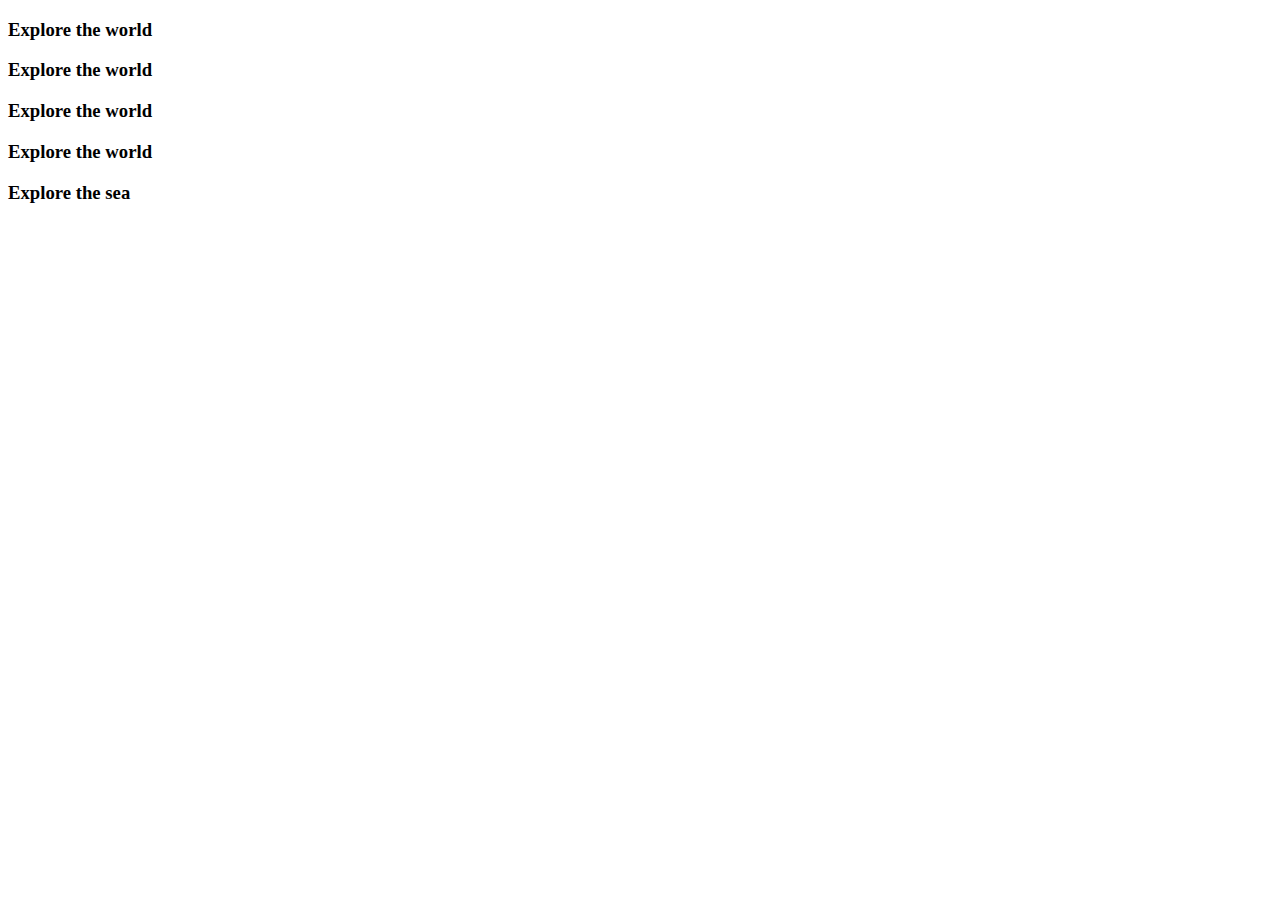
==== expanding.html @ 6228111d "Wed, Feb 28, 2024, 9:16 AM -08:00" ====
<!DOCTYPE html>
<html lang="en">
    <head>
        <title>Expanding</title>
    </head>
    <body>
        <div>
            <div style="background image: url('css/images/bridge.jpg')">
                <h3>Explore the world</h3>
            </div>
            <div style="background image: url('css/images/city.jpg')">
                <h3>Explore the world</h3>
            </div>
            <div style="background image: url('css/images/empire.jpg')">
                <h3>Explore the world</h3>
            </div>
            <div style="background image: url('css/images/sunset.jpg')">
                <h3>Explore the world</h3>
            <div style="background image: url('css/images/water.jpg')">
                <h3>Explore the sea</h3>
             </div>
            </div>
        </div>
    </body>
</html>
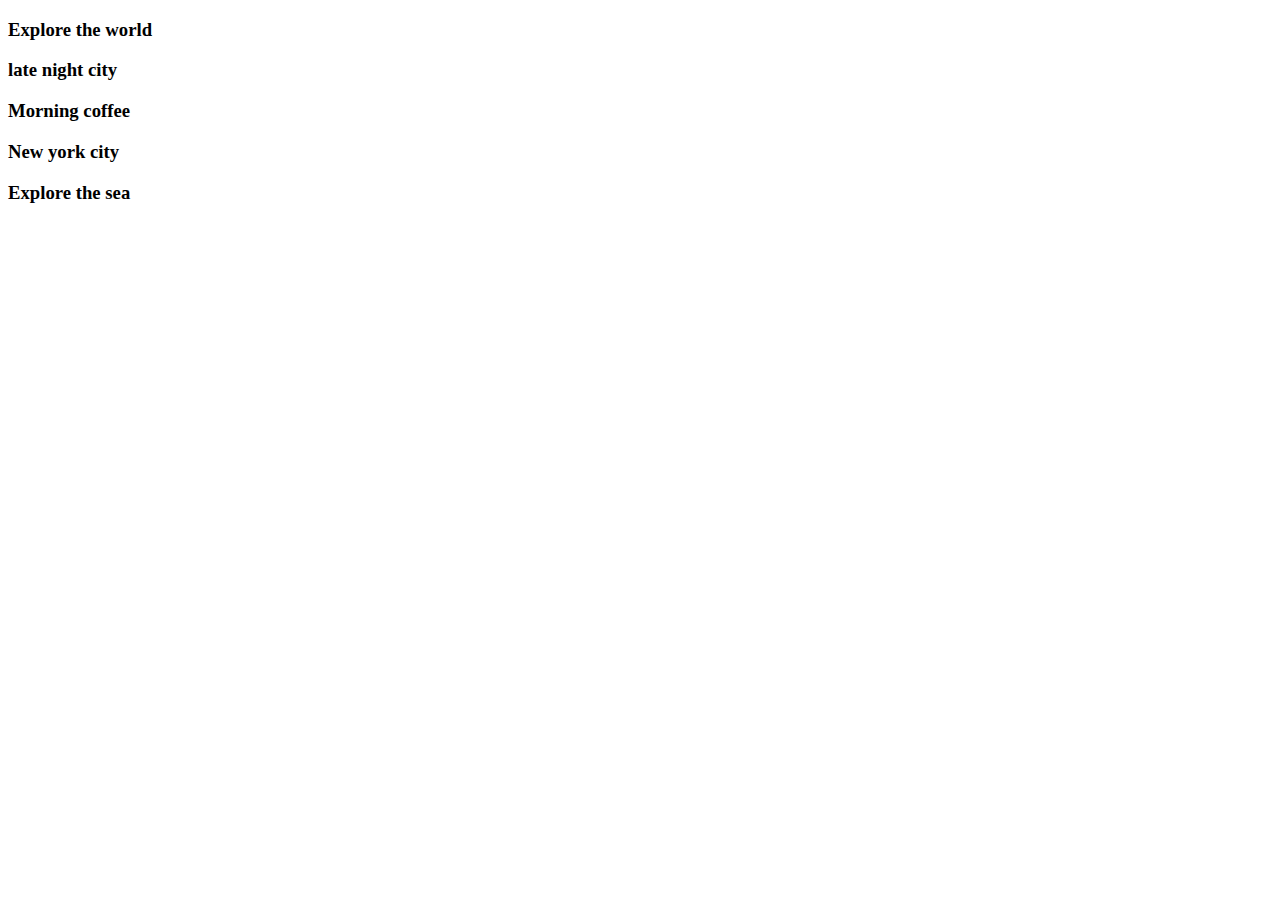
==== commit 1ee77fd9: "Wed, Feb 28, 2024, 9:22 AM -08:00" ====
--- a/expanding.html
+++ b/expanding.html
@@ -2,6 +2,7 @@
 <html lang="en">
     <head>
         <title>Expanding</title>
+        <link rel="stylesheet"
     </head>
     <body>
         <div>
@@ -9,13 +10,13 @@
                 <h3>Explore the world</h3>
             </div>
             <div style="background image: url('css/images/city.jpg')">
-                <h3>Explore the world</h3>
+                <h3>late night city</h3>
             </div>
             <div style="background image: url('css/images/empire.jpg')">
-                <h3>Explore the world</h3>
+                <h3>Morning coffee</h3>
             </div>
             <div style="background image: url('css/images/sunset.jpg')">
-                <h3>Explore the world</h3>
+                <h3>New york city</h3>
             <div style="background image: url('css/images/water.jpg')">
                 <h3>Explore the sea</h3>
              </div>
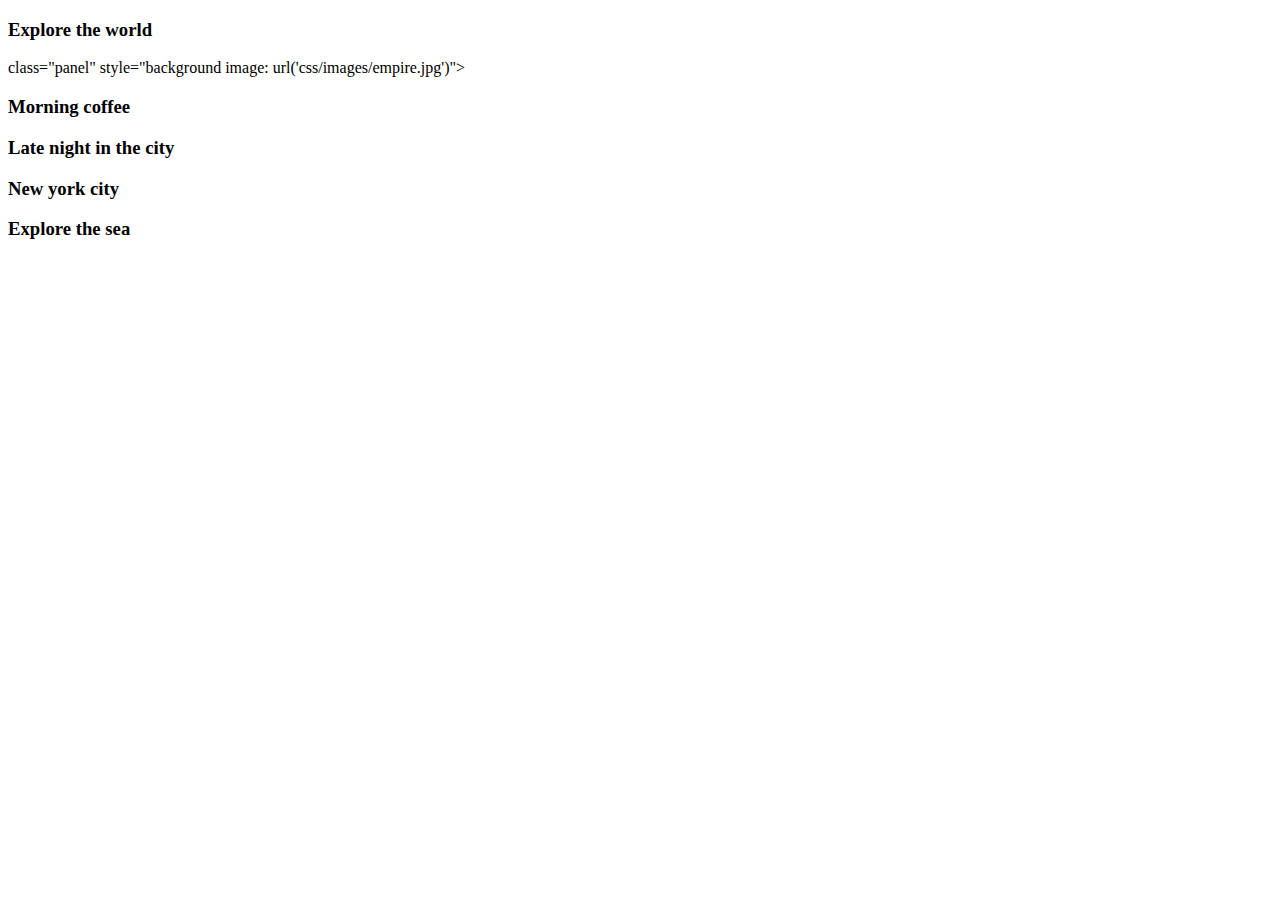
==== commit 1ce83a3e: "Wed, Feb 28, 2024, 9:29 AM -08:00" ====
--- a/expanding.html
+++ b/expanding.html
@@ -6,18 +6,17 @@
     </head>
     <body>
         <div>
-            <div style="background image: url('css/images/bridge.jpg')">
+            <div class="panel" style="background image: url('css/images/bridge.jpg')">
                 <h3>Explore the world</h3>
-            </div>
-            <div style="background image: url('css/images/city.jpg')">
-                <h3>late night city</h3>
-            </div>
-            <div style="background image: url('css/images/empire.jpg')">
+            </div> class="panel" style="background image: url('css/images/empire.jpg')">
                 <h3>Morning coffee</h3>
             </div>
-            <div style="background image: url('css/images/sunset.jpg')">
+            <div class="panel" style="background image: url('css/images/city.jpg')">
+                <h3>Late night in the city</h3>
+            </div>
+            <div class="panel" style="background image: url('css/images/sunset.jpg')">
                 <h3>New york city</h3>
-            <div style="background image: url('css/images/water.jpg')">
+            <div class="panel" style="background image: url('css/images/water.jpg')">
                 <h3>Explore the sea</h3>
              </div>
             </div>
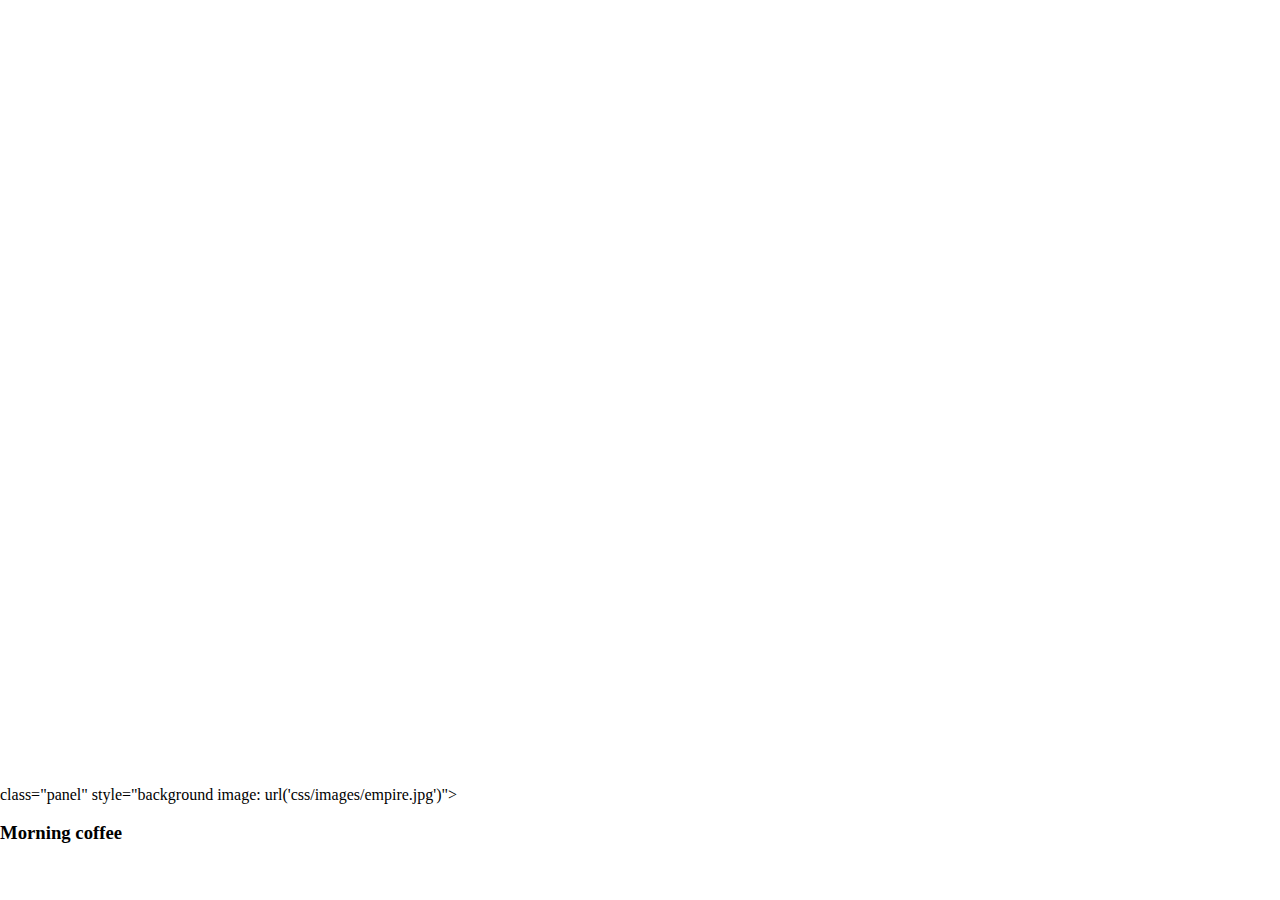
==== commit e85a5021: "Wed, Feb 28, 2024, 9:33 AM -08:00" ====
--- a/expanding.html
+++ b/expanding.html
@@ -2,7 +2,7 @@
 <html lang="en">
     <head>
         <title>Expanding</title>
-        <link rel="stylesheet"
+        <link rel="stylesheet" href="css/expanding.css"
     </head>
     <body>
         <div>
--- a/css/expanding.css
+++ b/css/expanding.css
@@ -0,0 +1,31 @@
+*{
+    box-sizing: border-box;
+}
+
+body {
+    height: 100vh;
+    display: flex;
+    align-items: center;
+    justify-content: center;
+    margin: 0;
+}
+
+.container {
+    width: 90vw;
+    display: flex;
+
+}
+
+.panel {
+    background-size: cover;
+    background-position: center;
+    background-repeat: no-repeat;
+    height: 80vh;
+    border-radius: 50px;
+    color: white;
+    cursor: pointer;
+    flex: 0.5;
+    margin: 10px;
+}
+
+.pan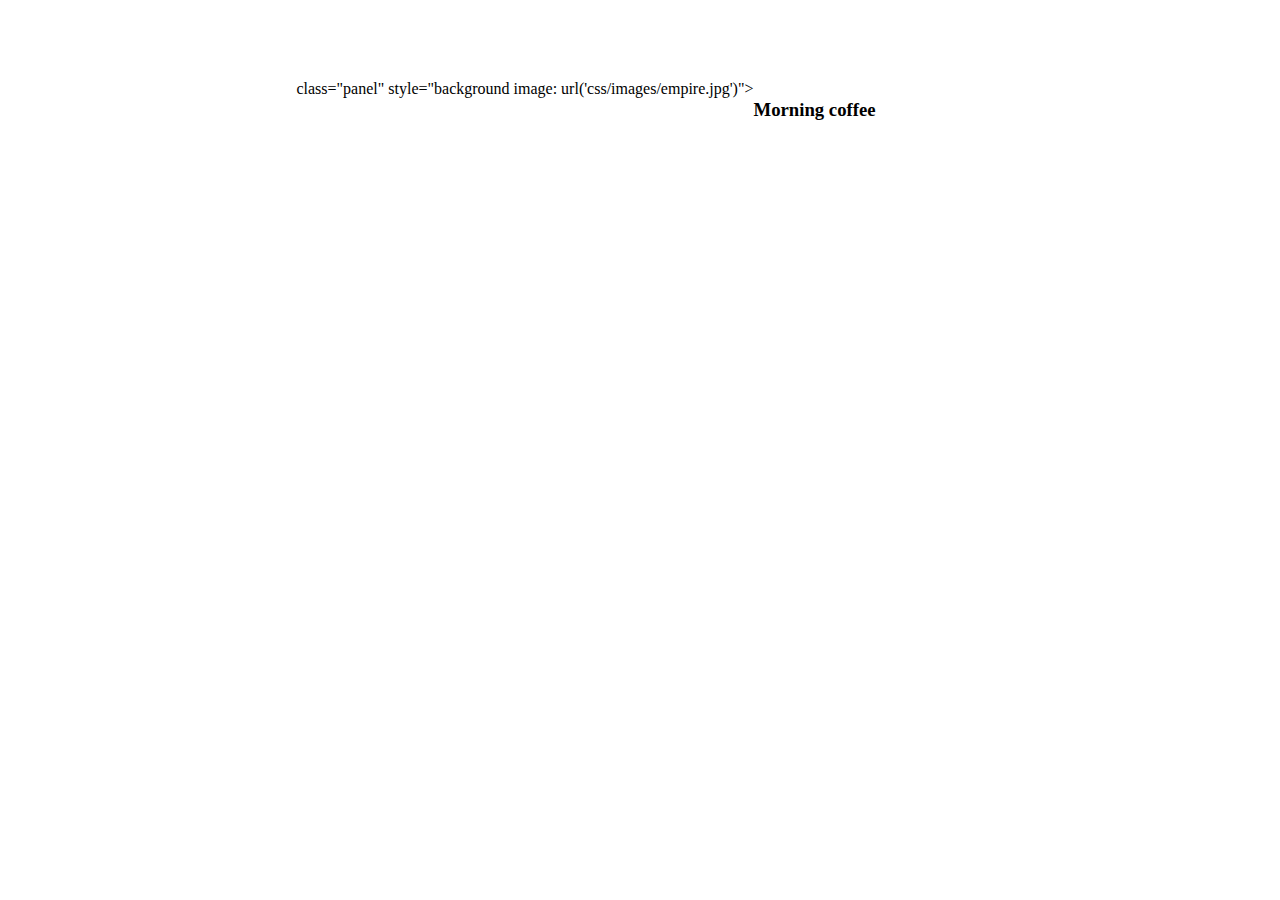
==== commit df42e7de: "Wed, Feb 28, 2024, 9:37 AM -08:00" ====
--- a/expanding.html
+++ b/expanding.html
@@ -5,7 +5,7 @@
         <link rel="stylesheet" href="css/expanding.css"
     </head>
     <body>
-        <div>
+         <div class="container">
             <div class="panel" style="background image: url('css/images/bridge.jpg')">
                 <h3>Explore the world</h3>
             </div> class="panel" style="background image: url('css/images/empire.jpg')">
--- a/css/expanding.css
+++ b/css/expanding.css
@@ -26,6 +26,16 @@
     cursor: pointer;
     flex: 0.5;
     margin: 10px;
+    position: relative;
 }
 
-.pan+.panel.active {
+    flex: 5;
+}
+.panel h3 {
+    font-size: 24px;
+    position: absolute;
+    botttom: 20px;
+    left: 20px;
+    margin: 0;
+}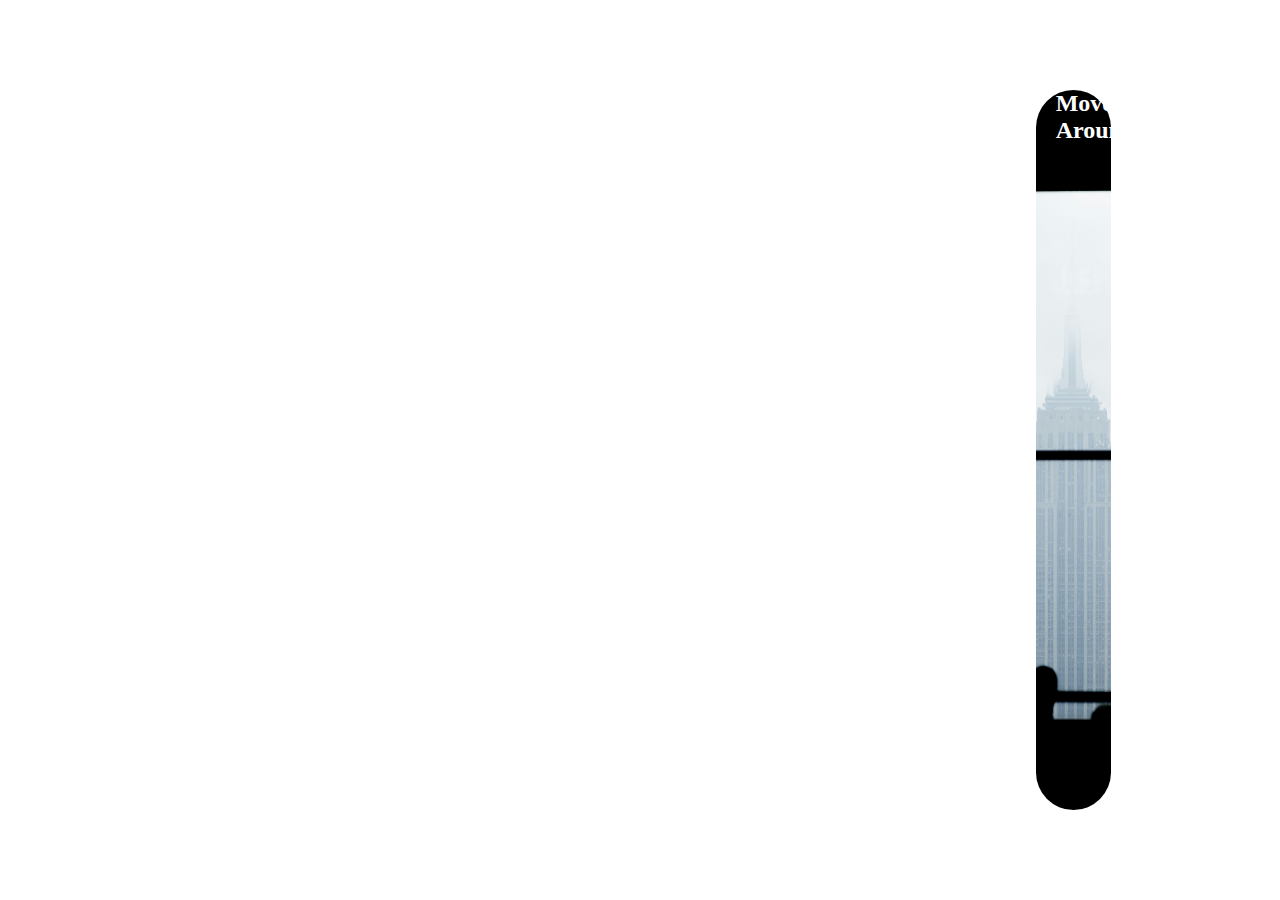
==== commit b0d42752: "Wed, Feb 28, 2024, 10:12 AM -08:00" ====
--- a/expanding.html
+++ b/expanding.html
@@ -5,21 +5,24 @@
         <link rel="stylesheet" href="css/expanding.css"
     </head>
     <body>
-         <div class="container">
-            <div class="panel" style="background image: url('css/images/bridge.jpg')">
-                <h3>Explore the world</h3>
-            </div> class="panel" style="background image: url('css/images/empire.jpg')">
-                <h3>Morning coffee</h3>
+        <div class="container">
+            <div class="panel active" style="background-image: url('css/images/bridge.jpg')">
+                <h3>Explore the World</h3>
             </div>
-            <div class="panel" style="background image: url('css/images/city.jpg')">
-                <h3>Late night in the city</h3>
+            <div class="panel" style="background-image: url('css/images/city.jpg')">
+                <h3>See the Sights</h3>
             </div>
-            <div class="panel" style="background image: url('css/images/sunset.jpg')">
-                <h3>New york city</h3>
-            <div class="panel" style="background image: url('css/images/water.jpg')">
-                <h3>Explore the sea</h3>
-             </div>
+            <div class="panel" style="background-image: url('css/images/desert.jpg')">
+                <h3>Get out a Little</h3>
+            </div>
+            <div class="panel" style="background-image: url('css/images/empire.jpg')">
+                <h3>Move Around</h3>
+            </div>
+            <div class="panel" style="background-image: url('css/images/water.jpg')">
+                <h3>Don't be Lazy</h3>
             </div>
         </div>
     </body>
+
+    <script src="js/expanding.js"></script>
 </html>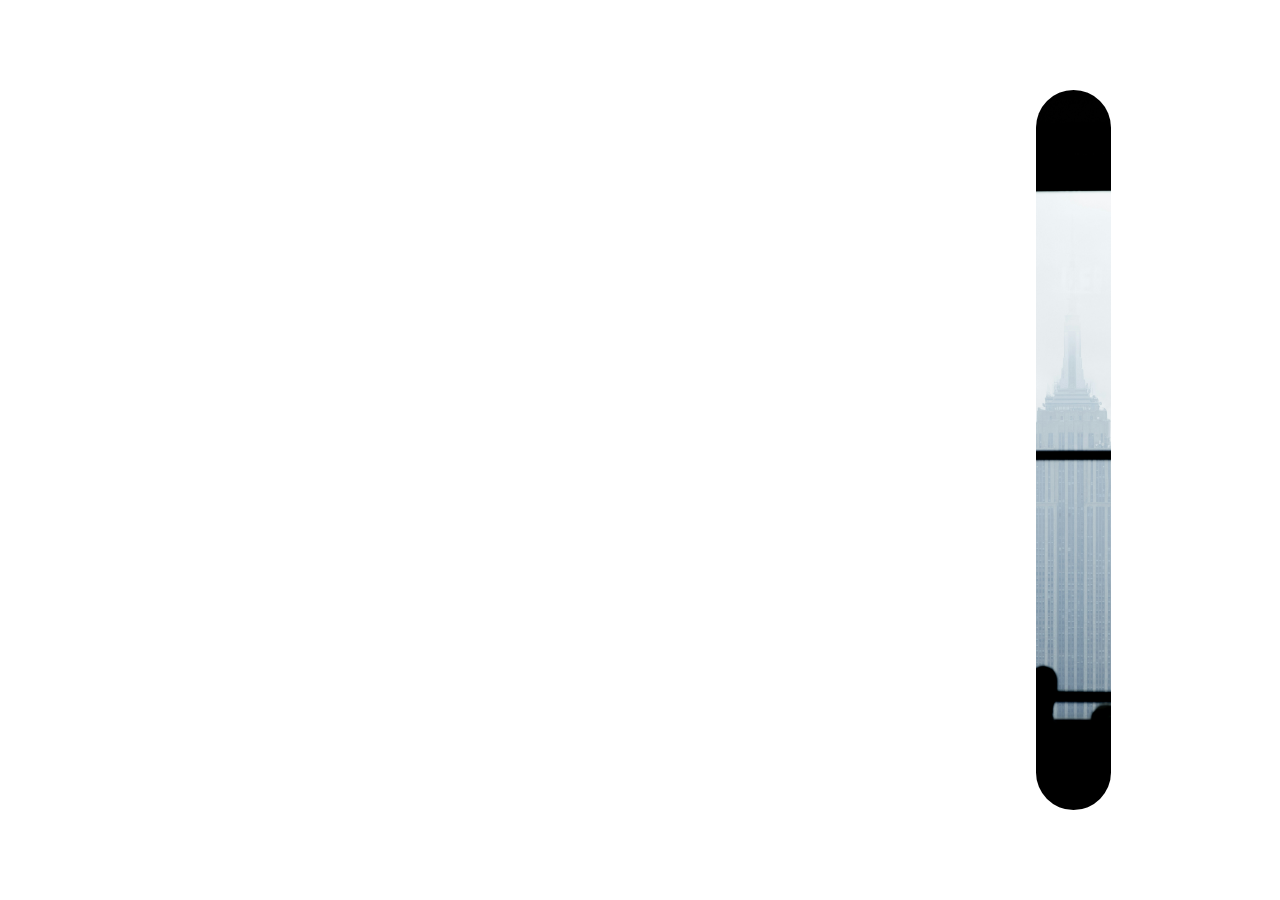
==== commit b957eaa8: "Wed, Feb 28, 2024, 10:17 AM -08:00" ====
--- a/expanding.html
+++ b/expanding.html
@@ -16,10 +16,10 @@
                 <h3>Get out a Little</h3>
             </div>
             <div class="panel" style="background-image: url('css/images/empire.jpg')">
-                <h3>Move Around</h3>
+                <h3>Get active</h3>
             </div>
             <div class="panel" style="background-image: url('css/images/water.jpg')">
-                <h3>Don't be Lazy</h3>
+                <h3>Explore the Sea</h3>
             </div>
         </div>
     </body>
--- a/css/expanding.css
+++ b/css/expanding.css
@@ -1,3 +1,6 @@
+
+@import url('https://fonts.googleapis.com/css2?family=VT323&display=swap');
+
 *{
     box-sizing: border-box;
 }
@@ -8,12 +11,12 @@
     align-items: center;
     justify-content: center;
     margin: 0;
+    font-family: "VT323", monospace;
 }
 
 .container {
     width: 90vw;
     display: flex;
-
 }
 
 .panel {
@@ -27,15 +30,36 @@
     flex: 0.5;
     margin: 10px;
     position: relative;
+    transition: flex 1s ease-in;
 }
 
 .panel.active {
     flex: 5;
 }
+
 .panel h3 {
     font-size: 24px;
     position: absolute;
-    botttom: 20px;
+    bottom: 20px;
     left: 20px;
     margin: 0;
+    opacity: 0;
+}
+
+.panel.active h3 {
+    opacity: 1;
+    transition: opacity .5s ease-in 0.5s;
+}
+
+
+@media (max-width: 480px) {
+    .panel:nth-of-type(4){
+        display: none;
+    }
+    .panel:nth-of-type(5){
+        display: none;
+    }
+    .container{
+        width: 100vw;
+    }
 }